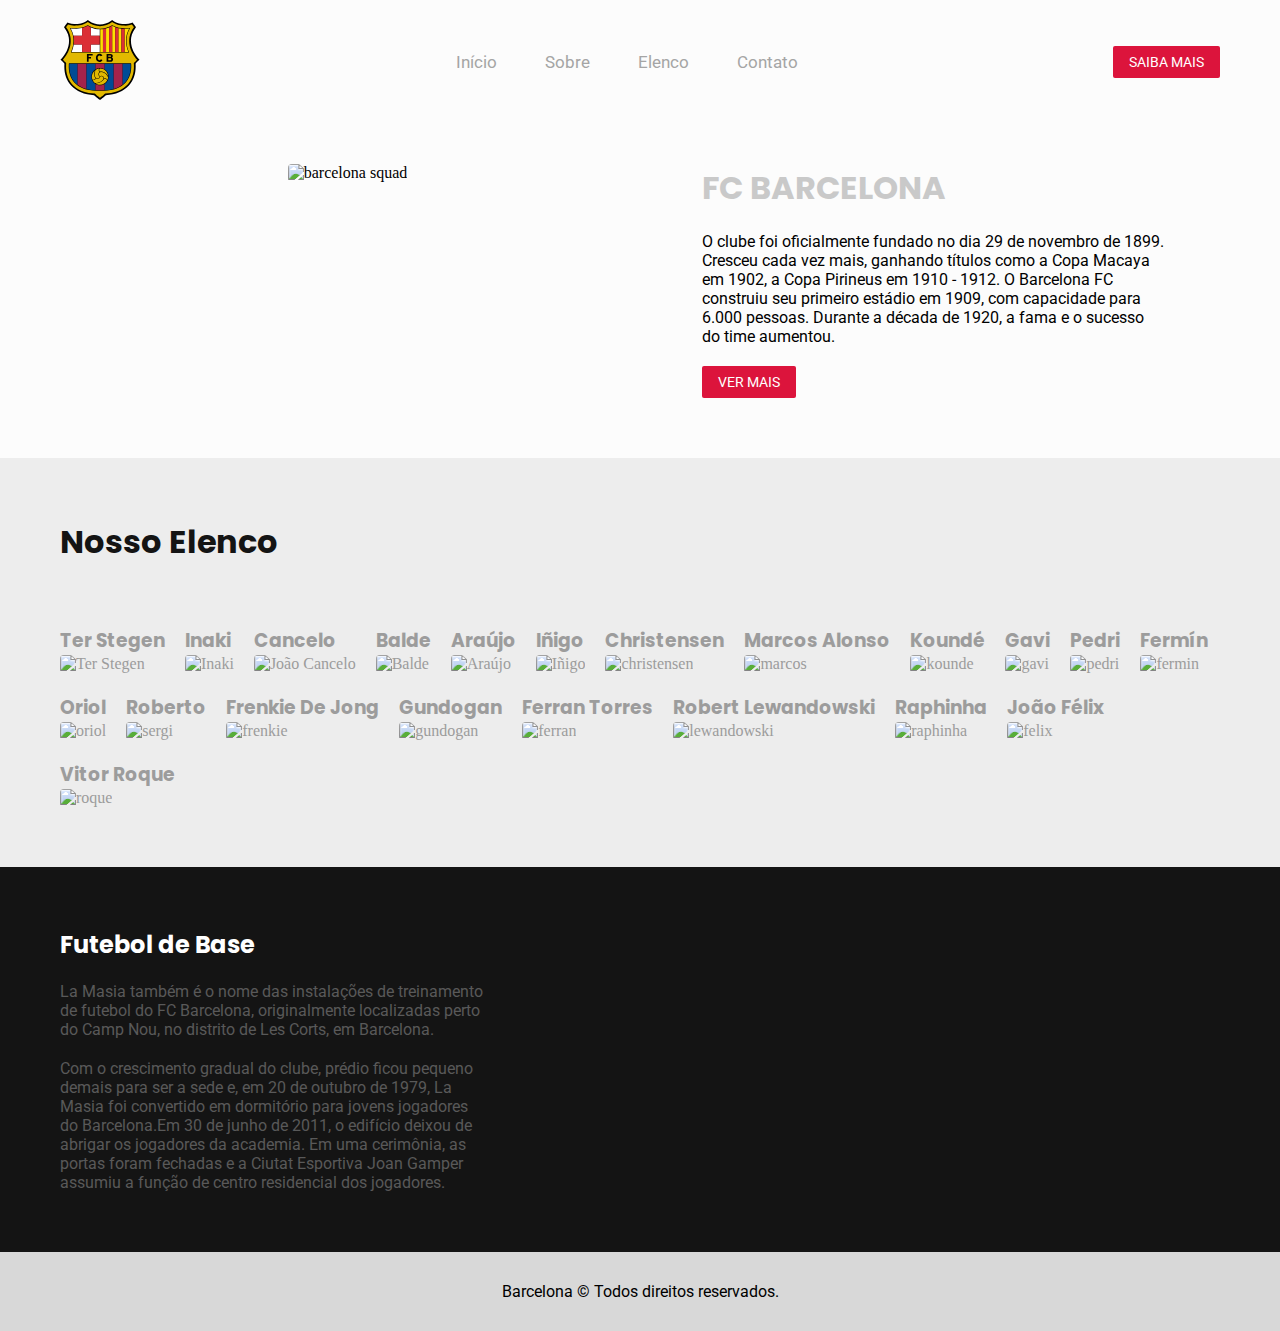
==== index.html @ 110ffb5d "add link elenco" ====
<!DOCTYPE html>
<html lang="pt-BR">

<head>
  <meta charset="UTF-8">
  <meta name="viewport" content="width=device-width, initial-scale=1.0">
  <title>Barcelona</title>
  <link rel="shortcut icon" href="./barcelona.png" type="image/x-icon">
  <link rel="stylesheet" href="./styles/style.css">
  <link rel="preconnect" href="https://fonts.googleapis.com">
  <link rel="preconnect" href="https://fonts.gstatic.com" crossorigin>
  <link href="https://fonts.googleapis.com/css2?family=Poppins:wght@400;600&family=Roboto:wght@400;500&display=swap" rel="stylesheet">
</head>

<body>
  <header class="header">
    <a href="#">
      <img src="./img/barcelona.svg" alt="logo-barcelona">
    </a>
    <nav aria-label="primária">
      <ul class="navbar">
        <li><a href="#">Início</a></li>
        <li><a href="#sobre">Sobre</a></li>
        <li><a href="#elenco">Elenco</a></li>
        <li><a href="#contato">Contato</a></li>
      </ul>
    </nav>
    <a href="https://www.fcbarcelona.com/en/" target="_blank" class="barcelonaPage">SAIBA MAIS</a>
  </header>
  <main class="main">
    <section>
      <img src="https://www.fcbarcelona.com/fcbarcelona/photo/2022/03/14/7e7b445b-8aec-4ccd-ac6c-36043faf788b/WhatsApp-Image-2022-03-14-at-5.54.50-PM.jpeg" alt="barcelona squad" width="800" height="400">
    </section>
    <section class="right" aria-labelledby="barcelona">
      <h1 class="title" id="barcelona">FC BARCELONA</h1>
      <p>O clube foi oficialmente fundado no dia 29 de novembro de 1899. <br> Cresceu cada vez mais, ganhando títulos como a Copa Macaya <br> em 1902, a Copa Pirineus em 1910 - 1912. O Barcelona FC <br> construiu seu primeiro estádio em 1909, com capacidade para <br> 6.000 pessoas. Durante a década de 1920, a fama e o sucesso <br> do time aumentou.</p>
      <a href="https://www.fcbarcelona.com/en/" class="barcelonaPage" target="_blank">VER MAIS</a>
    </section>
  </main>
  <section class="elenco-bg">
    <div class="elenco">
      <h1>Nosso Elenco</h1>
      <div class="elenco-flex">
        <div class="ter-stegen">
          <h3>Ter Stegen</h3>
          <img src="https://www.fcbarcelona.com/photo-resources/2023/10/04/d780158f-0256-43ab-b2c7-b8445feccd69/mini_01-MARC-ANDRE_TER_STEGEN.png?width=670&height=790" alt="Ter Stegen" width="200">
        </div>
        <div class="inaki">
          <h3>Inaki</h3>
          <img src="https://www.fcbarcelona.com/photo-resources/2023/09/29/329da5c8-7969-46c7-b9ad-ef64d6e49072/mini_26-INAKI_PENA.png?width=670&height=790" alt="Inaki" width="200">
        </div>
        <div class="cancelo">
          <h3>Cancelo</h3>
          <img src="https://www.fcbarcelona.com/photo-resources/2023/09/29/6c68dcdd-efa3-4bc9-b38e-acb9bce4b88d/jugador_fitxa-cancelo-mini.png?width=1340&height=1580" alt="João Cancelo">
        </div>
        <div class="balde">
          <h3>Balde</h3>
          <img src="https://www.fcbarcelona.com/photo-resources/2023/10/03/5716ae2e-ec0e-42b7-858b-cb932945efb1/mini_202209_Fitxes_App_1920x1080_01_ALEJANDRO-BALDE.png?width=1340&height=1580" alt="Balde">
        </div>
        <div class="araujo">
          <h3>Araújo</h3>
          <img src="https://www.fcbarcelona.com/photo-resources/2023/10/03/2d83fca2-672d-4f0a-9eae-a7f431955cc7/mini_04-RONALD_ARAUJO.png?width=1340&height=1580" alt="Araújo">
        </div>
        <div class="inigo">
          <h3>Iñigo</h3>
          <img src="https://www.fcbarcelona.com/photo-resources/2023/10/04/8b0401dd-cefd-45d5-9c67-4961339c5c46/mini-i-igo-martinez-silueta-png.png?width=1340&height=1580" alt="Iñigo">
        </div>
        <div class="christensen">
          <h3>Christensen</h3>
          <img src="https://www.fcbarcelona.com/photo-resources/2023/10/04/94c041ca-f03a-468b-9331-0e9b72478eb2/mini_15-ANDREAS_CHRISTENSEN.png?width=1340&height=1580" alt="christensen">
        </div>
        <div class="marcos">
          <h3>Marcos Alonso</h3>
          <img src="https://www.fcbarcelona.com/photo-resources/2023/10/04/67e9658f-06f3-4956-87a4-cf72128b81da/mini_17-MARCOS_ALONSO.png?width=1340&height=1580" alt="marcos">
        </div>
        <div class="kounde">
          <h3>Koundé</h3>
          <img src="https://www.fcbarcelona.com/photo-resources/2023/10/03/ee46d3b6-addc-4329-a8e7-42f19c5fe308/mini_23-JULES_KOUNDE.png?width=1340&height=1580" alt="kounde">
        </div>
        <div class="gavi">
          <h3>Gavi</h3>
          <img src="https://www.fcbarcelona.com/photo-resources/2023/10/04/d78dbb69-390a-4540-9d0b-be36b46534f3/mini_30-GAVI.png?width=1340&height=1580" alt="gavi">
        </div>
        <div class="pedri">
          <h3>Pedri</h3>
          <img src="https://www.fcbarcelona.com/photo-resources/2023/10/04/157fb14b-3f65-403c-b107-597bbaa994c0/mini_08-PEDRI.png?width=1340&height=1580" alt="pedri">
        </div>
        <div class="fermin">
          <h3>Fermín</h3>
          <img src="https://www.fcbarcelona.com/photo-resources/2024/02/01/66e3bd94-b5ad-458b-84b0-556e50f57630/mini_16-FERMIN.png?width=1340&height=1580" alt="fermin">
        </div>
        <div class="oriol">
          <h3>Oriol</h3>
          <img src="https://www.fcbarcelona.com/photo-resources/2023/10/04/7945dd96-fc93-4bac-9e6c-c32d54663e19/mini_ORIOL_ROMEU.png?width=1340&height=1580" alt="oriol">
        </div>
        <div class="sergi">
          <h3>Roberto</h3>
          <img src="https://www.fcbarcelona.com/photo-resources/2023/10/04/9e2651bc-c822-4678-8542-932cad009b32/mini_20-S_ROBERTO.png?width=1340&height=1580" alt="sergi">
        </div>
        <div class="frenkie">
          <h3>Frenkie De Jong</h3>
          <img src="https://www.fcbarcelona.com/photo-resources/2023/10/04/c1286695-61ba-4d55-9539-5d2458c955ca/mini_21-FRENKIE_DE_JONG.png?width=1340&height=1580" alt="frenkie">
        </div>
        <div class="gundogan">
          <h3>Gundogan</h3>
          <img src="https://www.fcbarcelona.com/photo-resources/2023/10/04/c0ce693c-7462-407e-a878-1e6555573748/mini_gundogan.png?width=1340&height=1580" alt="gundogan">
        </div>
        <div class="ferran">
          <h3>Ferran Torres </h3>
          <img src="https://www.fcbarcelona.com/photo-resources/2023/10/04/77ea4a0e-c5ba-474e-9ced-3739157b63d8/mini_11-FERRAN_TORRES.png?width=1340&height=1580" alt="ferran">
        </div>
        <div class="lewandowski">
          <h3>Robert Lewandowski </h3>
          <img src="https://www.fcbarcelona.com/photo-resources/2023/10/04/22dd0d30-d58f-448c-a51e-47d44c894d16/mini_09-ROBERT_LEWANDOWSKI.png?width=1340&height=1580" alt="lewandowski">
        </div>
        <div class="raphinha">
          <h3>Raphinha </h3>
          <img src="https://www.fcbarcelona.com/photo-resources/2023/10/03/1dbf5797-bef9-46c8-9dbf-bb6bdba89b2a/mini_22-RAPHINHA.png?width=1340&height=1580" alt="raphinha">
        </div>
        <div class="felix">
          <h3>João Félix </h3>
          <img src="https://www.fcbarcelona.com/photo-resources/2023/10/04/42cec217-3b25-4ac7-96bb-d1fa60fda997/jugador_fitxa-felix-mini.png?width=1340&height=1580" alt="felix">
        </div>
        <div class="roque">
          <h3>Vitor Roque </h3>
          <img src="https://www.fcbarcelona.com/photo-resources/2024/01/05/d29ca589-25b2-4be3-a896-2a9812bcc7ef/mini_19-VITOR_ROQUE.png?width=1340&height=1580" alt="roque">
        </div>
      </div>
    </div>
  </section>
  <section class="base-bg">
    <div class="base">
      <h2 class="titulo-base">Futebol de Base</h2>
      <p>La Masia também é o nome das instalações de treinamento <br> de futebol do FC Barcelona, ​​originalmente localizadas perto <br> do Camp Nou, no distrito de Les Corts, em Barcelona.</p>

      <p>Com o crescimento gradual do clube, prédio ficou pequeno <br> demais para ser a sede e, em 20 de outubro de 1979, La <br> Masia foi convertido em dormitório para jovens jogadores <br> do Barcelona.Em 30 de junho de 2011, o edifício deixou de <br> abrigar os jogadores da academia. Em uma cerimônia, as <br> portas foram fechadas e a Ciutat Esportiva Joan Gamper <br> assumiu a função de centro residencial dos jogadores.</p>
    </div>
  </section>
  <footer class="footer-home">
    <p>Barcelona &copy; Todos direitos reservados.</p>
  </footer>
</body>

</html>
---- styles/style.css ----
@import url('./global/global.css');
@import url('./main/main.css');
@import url('./base/base.css');
@import url('./colors/colors.css');
@import url('./elenco/elenco.css');
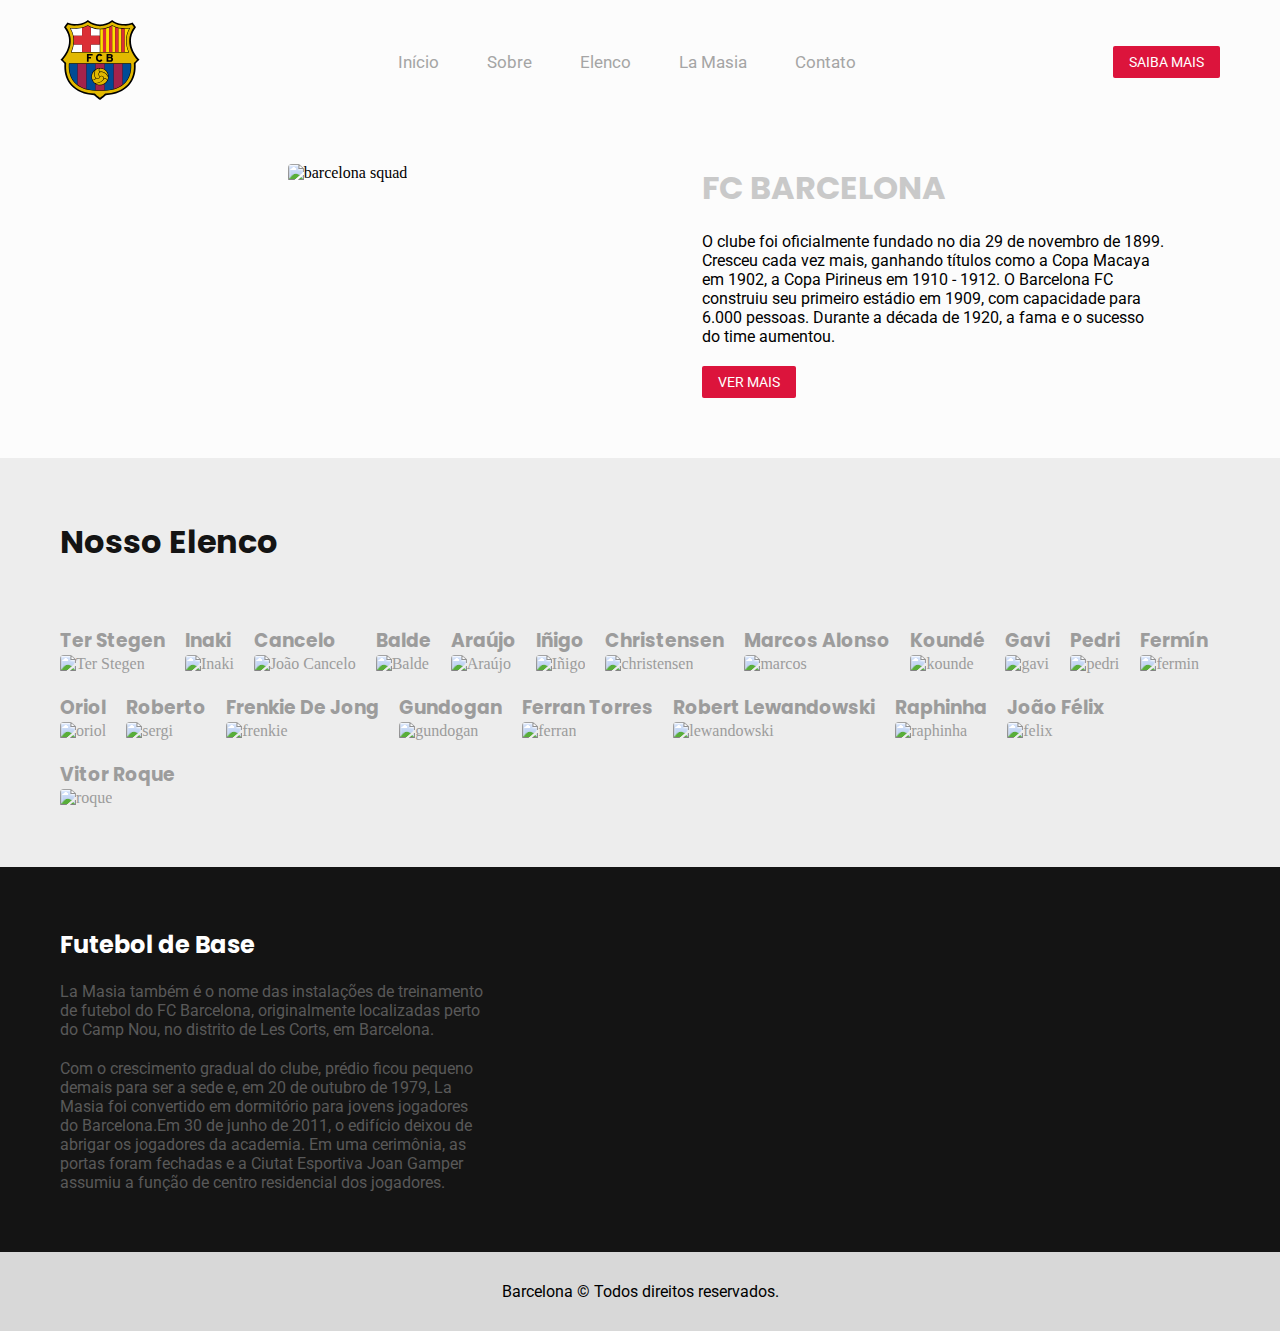
==== commit a222acca: "add link la masia" ====
--- a/index.html
+++ b/index.html
@@ -22,6 +22,7 @@
         <li><a href="#">Início</a></li>
         <li><a href="#sobre">Sobre</a></li>
         <li><a href="#elenco">Elenco</a></li>
+        <li><a href="#base">La Masia</a></li>
         <li><a href="#contato">Contato</a></li>
       </ul>
     </nav>
@@ -38,7 +39,7 @@
     </section>
   </main>
   <section class="elenco-bg">
-    <div class="elenco">
+    <div class="elenco" id="elenco">
       <h1>Nosso Elenco</h1>
       <div class="elenco-flex">
         <div class="ter-stegen">
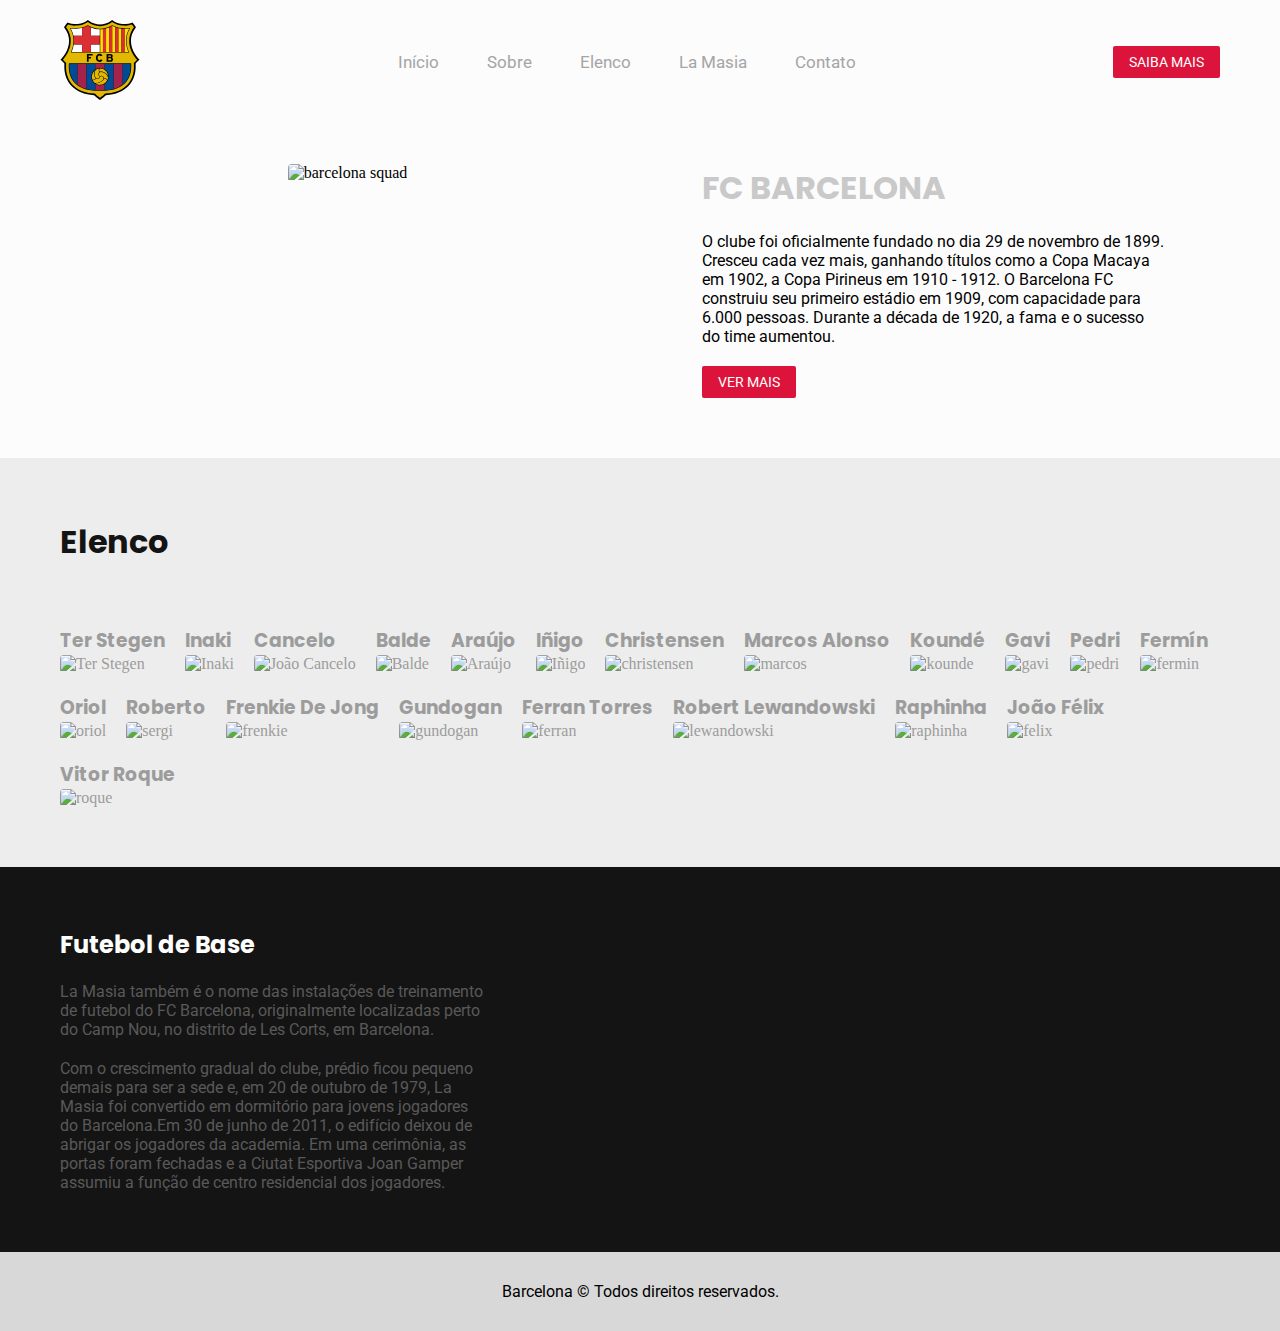
==== commit 235abd15: "adaptar título do elenco" ====
--- a/index.html
+++ b/index.html
@@ -4,7 +4,7 @@
 <head>
   <meta charset="UTF-8">
   <meta name="viewport" content="width=device-width, initial-scale=1.0">
-  <title>Barcelona</title>
+  <title>FCB</title>
   <link rel="shortcut icon" href="./barcelona.png" type="image/x-icon">
   <link rel="stylesheet" href="./styles/style.css">
   <link rel="preconnect" href="https://fonts.googleapis.com">
@@ -28,7 +28,7 @@
     </nav>
     <a href="https://www.fcbarcelona.com/en/" target="_blank" class="barcelonaPage">SAIBA MAIS</a>
   </header>
-  <main class="main">
+  <main class="main" id="sobre">
     <section>
       <img src="https://www.fcbarcelona.com/fcbarcelona/photo/2022/03/14/7e7b445b-8aec-4ccd-ac6c-36043faf788b/WhatsApp-Image-2022-03-14-at-5.54.50-PM.jpeg" alt="barcelona squad" width="800" height="400">
     </section>
@@ -40,7 +40,7 @@
   </main>
   <section class="elenco-bg">
     <div class="elenco" id="elenco">
-      <h1>Nosso Elenco</h1>
+      <h1>Elenco</h1>
       <div class="elenco-flex">
         <div class="ter-stegen">
           <h3>Ter Stegen</h3>
@@ -131,13 +131,13 @@
   </section>
   <section class="base-bg">
     <div class="base">
-      <h2 class="titulo-base">Futebol de Base</h2>
+      <h2 class="titulo-base" id="base">Futebol de Base</h2>
       <p>La Masia também é o nome das instalações de treinamento <br> de futebol do FC Barcelona, ​​originalmente localizadas perto <br> do Camp Nou, no distrito de Les Corts, em Barcelona.</p>
 
       <p>Com o crescimento gradual do clube, prédio ficou pequeno <br> demais para ser a sede e, em 20 de outubro de 1979, La <br> Masia foi convertido em dormitório para jovens jogadores <br> do Barcelona.Em 30 de junho de 2011, o edifício deixou de <br> abrigar os jogadores da academia. Em uma cerimônia, as <br> portas foram fechadas e a Ciutat Esportiva Joan Gamper <br> assumiu a função de centro residencial dos jogadores.</p>
     </div>
   </section>
-  <footer class="footer-home">
+  <footer class="footer-home" id="contato">
     <p>Barcelona &copy; Todos direitos reservados.</p>
   </footer>
 </body>
